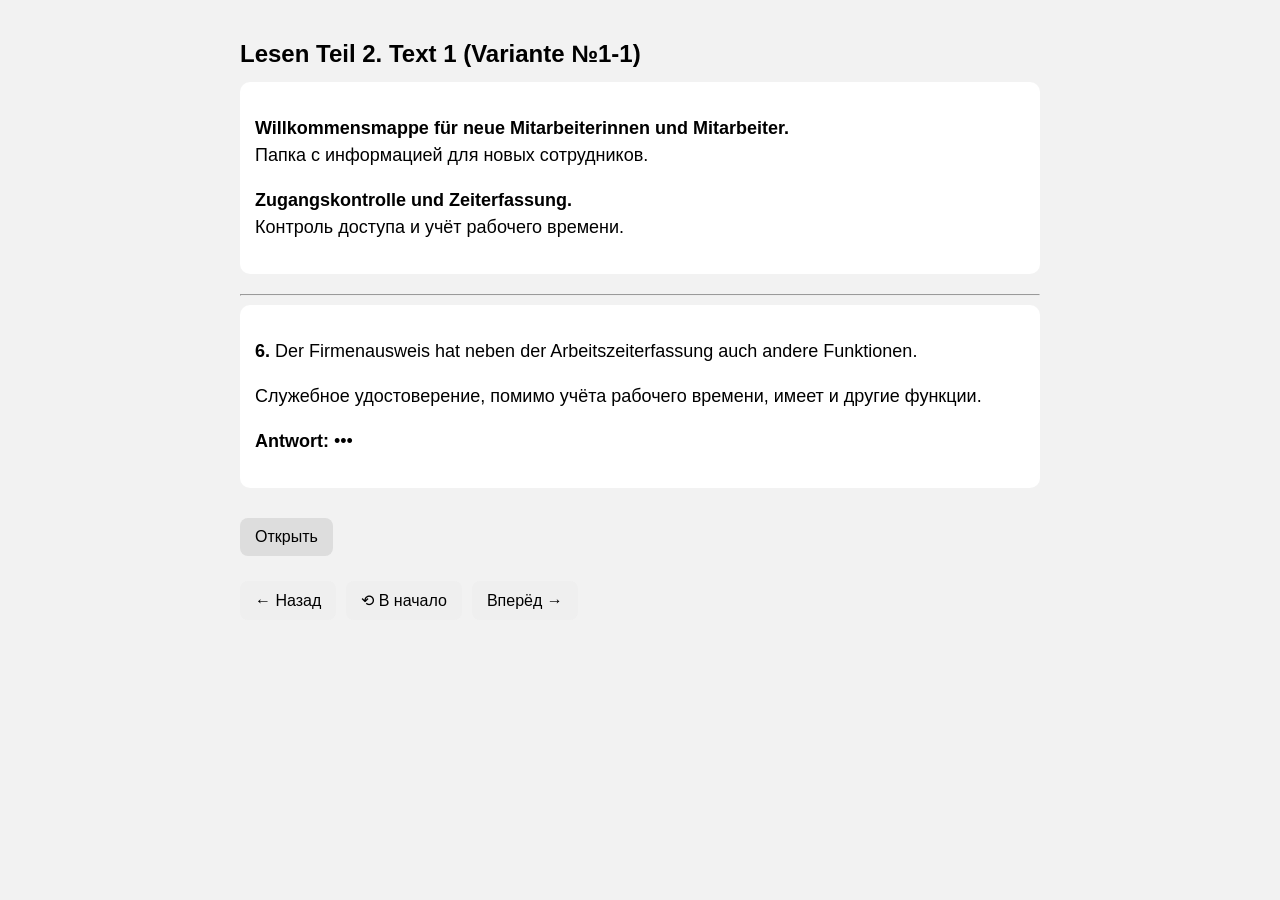
==== index.html @ b9b2d4bc "fix: move files to root" ====
<!DOCTYPE html>
<html lang="ru">
<head>
<meta charset="UTF-8">
<title>Lesen Teil 2 Viewer</title>
<link rel="stylesheet" href="style.css">
</head>

<body>

<div class="container">

<h1 id="title"></h1>

<div id="text"></div>

<hr>

<div id="taskBox"></div>

<button id="openAnswer">Открыть</button>

<div class="nav">
<button id="prev">← Назад</button>
<button id="home">⟲ В начало</button>
<button id="next">Вперёд →</button>
</div>

</div>

<script src="app.js"></script>

</body>
</html>
---- style.css ----
body {
font-family: Arial;
background: #f2f2f2;
margin: 0;
padding: 20px;
font-size: 18px;
line-height: 1.5;
}

.container {
max-width: 800px;
margin: auto;
}

h1 {
font-size: 24px;
margin-bottom: 10px;
}

#text {
background: white;
padding: 15px;
border-radius: 10px;
margin-bottom: 20px;
}

.task {
background: white;
padding: 15px;
border-radius: 10px;
margin-bottom: 15px;
}

button {
padding: 10px 15px;
margin-top: 10px;
cursor: pointer;
font-size: 16px;
border: none;
border-radius: 8px;
}

button:hover {
opacity: 0.85;
}

.nav {
display: flex;
gap: 10px;
margin-top: 15px;
flex-wrap: wrap;
}

#openAnswer {
margin-top: 15px;
background: #ddd;
}

small {
color: #666;
display: block;
margin-top: 2px;
}
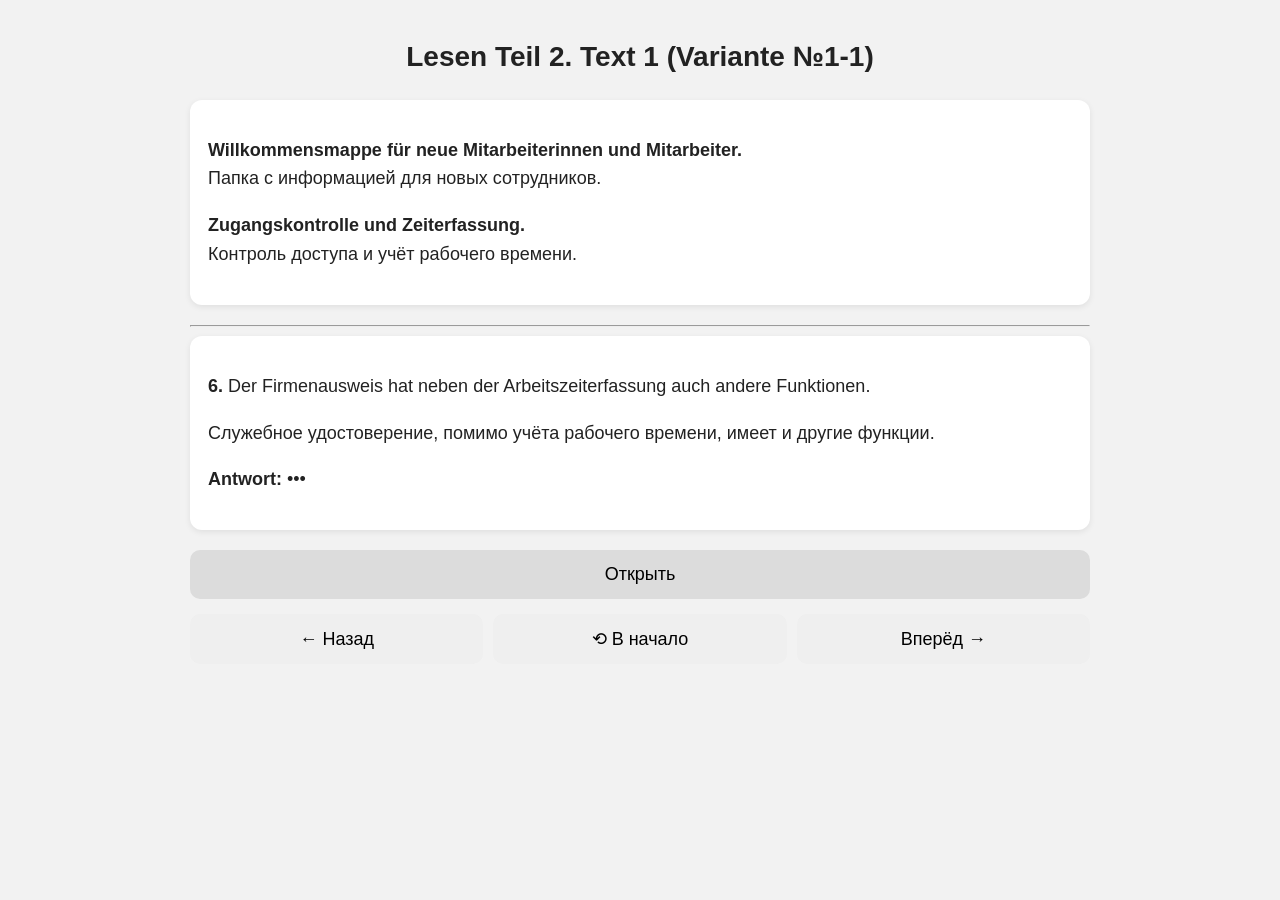
==== commit c36c2b93: "update" ====
--- a/index.html
+++ b/index.html
@@ -2,6 +2,7 @@
 <html lang="ru">
 <head>
 <meta charset="UTF-8">
+<meta name="viewport" content="width=device-width, initial-scale=1.0">
 <title>Lesen Teil 2 Viewer</title>
 <link rel="stylesheet" href="style.css">
 </head>
--- a/style.css
+++ b/style.css
@@ -1,63 +1,143 @@
-body {
-font-family: Arial;
-background: #f2f2f2;
-margin: 0;
-padding: 20px;
-font-size: 18px;
-line-height: 1.5;
+/* Общие настройки */
+
+* {
+  box-sizing: border-box;
 }
 
-.container {
-max-width: 800px;
-margin: auto;
+body {
+  font-family: Arial, sans-serif;
+  background: #f2f2f2;
+  margin: 0;
+  padding: 16px;
+  font-size: 18px;
+  line-height: 1.6;
+  color: #222;
 }
 
-h1 {
-font-size: 24px;
-margin-bottom: 10px;
+/* Контейнер */
+
+.container {
+  width: 100%;
+  max-width: 900px;
+  margin: auto;
 }
 
-#text {
-background: white;
-padding: 15px;
-border-radius: 10px;
-margin-bottom: 20px;
+/* Заголовок */
+
+h1 {
+  font-size: 28px;
+  text-align: center;
+  margin-bottom: 20px;
 }
 
-.task {
-background: white;
-padding: 15px;
-border-radius: 10px;
-margin-bottom: 15px;
+/* Блок текста */
+
+#text {
+  background: white;
+  padding: 18px;
+  border-radius: 12px;
+  margin-bottom: 20px;
+  box-shadow: 0 2px 6px rgba(0,0,0,.08);
 }
 
+/* Карточка задания */
+
+.task {
+  background: white;
+  padding: 18px;
+  border-radius: 12px;
+  margin-bottom: 20px;
+  box-shadow: 0 2px 6px rgba(0,0,0,.08);
+}
+
+/* Кнопки */
+
 button {
-padding: 10px 15px;
-margin-top: 10px;
-cursor: pointer;
-font-size: 16px;
-border: none;
-border-radius: 8px;
+  width: 100%;
+  padding: 14px;
+  font-size: 18px;
+  border: none;
+  border-radius: 10px;
+  cursor: pointer;
+  transition: .2s;
 }
 
 button:hover {
-opacity: 0.85;
+  opacity: .9;
 }
 
-.nav {
-display: flex;
-gap: 10px;
-margin-top: 15px;
-flex-wrap: wrap;
+/* Кнопка ответа */
+
+#openAnswer {
+  background: #dcdcdc;
+  margin-bottom: 15px;
 }
 
-#openAnswer {
-margin-top: 15px;
-background: #ddd;
+/* Навигация */
+
+.nav {
+  display: flex;
+  gap: 10px;
 }
 
+.nav button {
+  flex: 1;
+}
+
+/* Мелкий текст */
+
 small {
-color: #666;
-display: block;
-margin-top: 2px;
+  color: #666;
+  display: block;
+  margin-top: 8px;
+}
+
+/* ---------- Планшеты ---------- */
+
+@media (max-width: 768px) {
+
+  body {
+    font-size: 17px;
+    padding: 14px;
+  }
+
+  h1 {
+    font-size: 24px;
+  }
+
+}
+
+/* ---------- Телефоны ---------- */
+
+@media (max-width: 480px) {
+
+  body {
+    padding: 10px;
+    font-size: 16px;
+  }
+
+  h1 {
+    font-size: 21px;
+    line-height: 1.3;
+  }
+
+  #text,
+  .task {
+    padding: 14px;
+    border-radius: 10px;
+  }
+
+  .nav {
+    flex-direction: column;
+  }
+
+  .nav button {
+    width: 100%;
+  }
+
+  button {
+    font-size: 17px;
+    padding: 14px;
+  }
+
 }
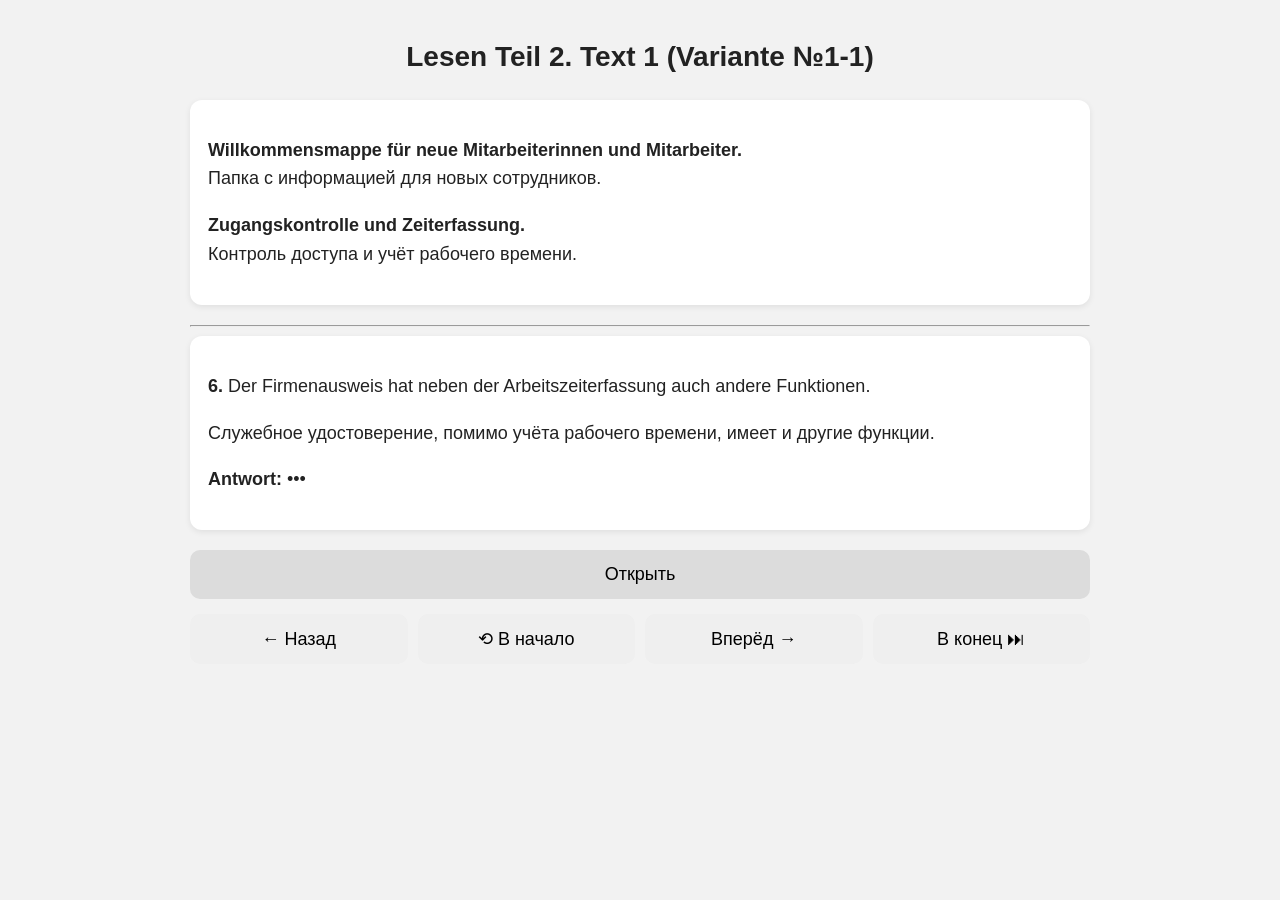
==== commit f3c43e32: "Add jump to last task button" ====
--- a/index.html
+++ b/index.html
@@ -1,35 +1,37 @@
+
 <!DOCTYPE html>
 <html lang="ru">
 <head>
-<meta charset="UTF-8">
-<meta name="viewport" content="width=device-width, initial-scale=1.0">
-<title>Lesen Teil 2 Viewer</title>
-<link rel="stylesheet" href="style.css">
+    <meta charset="UTF-8">
+    <meta name="viewport" content="width=device-width, initial-scale=1.0">
+    <title>Lesen Teil 2 Viewer</title>
+    <link rel="stylesheet" href="style.css">
 </head>
 
 <body>
 
 <div class="container">
 
-<h1 id="title"></h1>
+    <h1 id="title"></h1>
 
-<div id="text"></div>
+    <div id="text"></div>
 
-<hr>
+    <hr>
 
-<div id="taskBox"></div>
+    <div id="taskBox"></div>
 
-<button id="openAnswer">Открыть</button>
+    <button id="openAnswer">Открыть</button>
 
-<div class="nav">
-<button id="prev">← Назад</button>
-<button id="home">⟲ В начало</button>
-<button id="next">Вперёд →</button>
-</div>
+    <div class="nav">
+        <button id="prev">← Назад</button>
+        <button id="home">⟲ В начало</button>
+        <button id="next">Вперёд →</button>
+        <button id="end">В конец ⏭</button>
+    </div>
 
 </div>
 
 <script src="app.js"></script>
 
 </body>
-</html>+</html>
